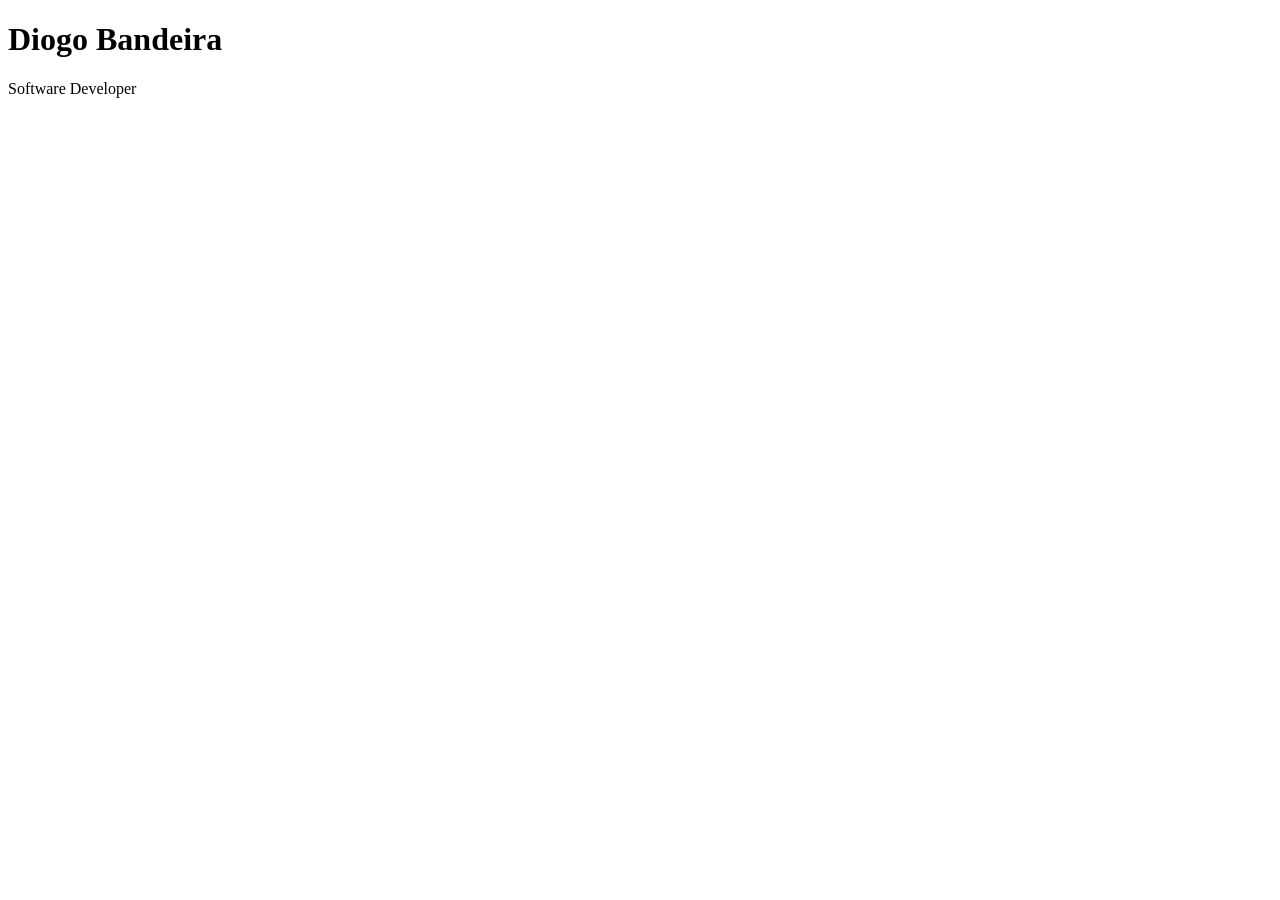
==== index.html @ 6a793694 "criação do parágrafo" ====
<!DOCTYPE html>
<html lang="en">
<head>
    <meta charset="UTF-8">
    <meta name="viewport" content="width=, initial-scale=1.0">
    <title>Document</title>
</head>
<body>
    <h1>Diogo Bandeira</h1>
    <p>Software Developer</p>
</body>
</html>
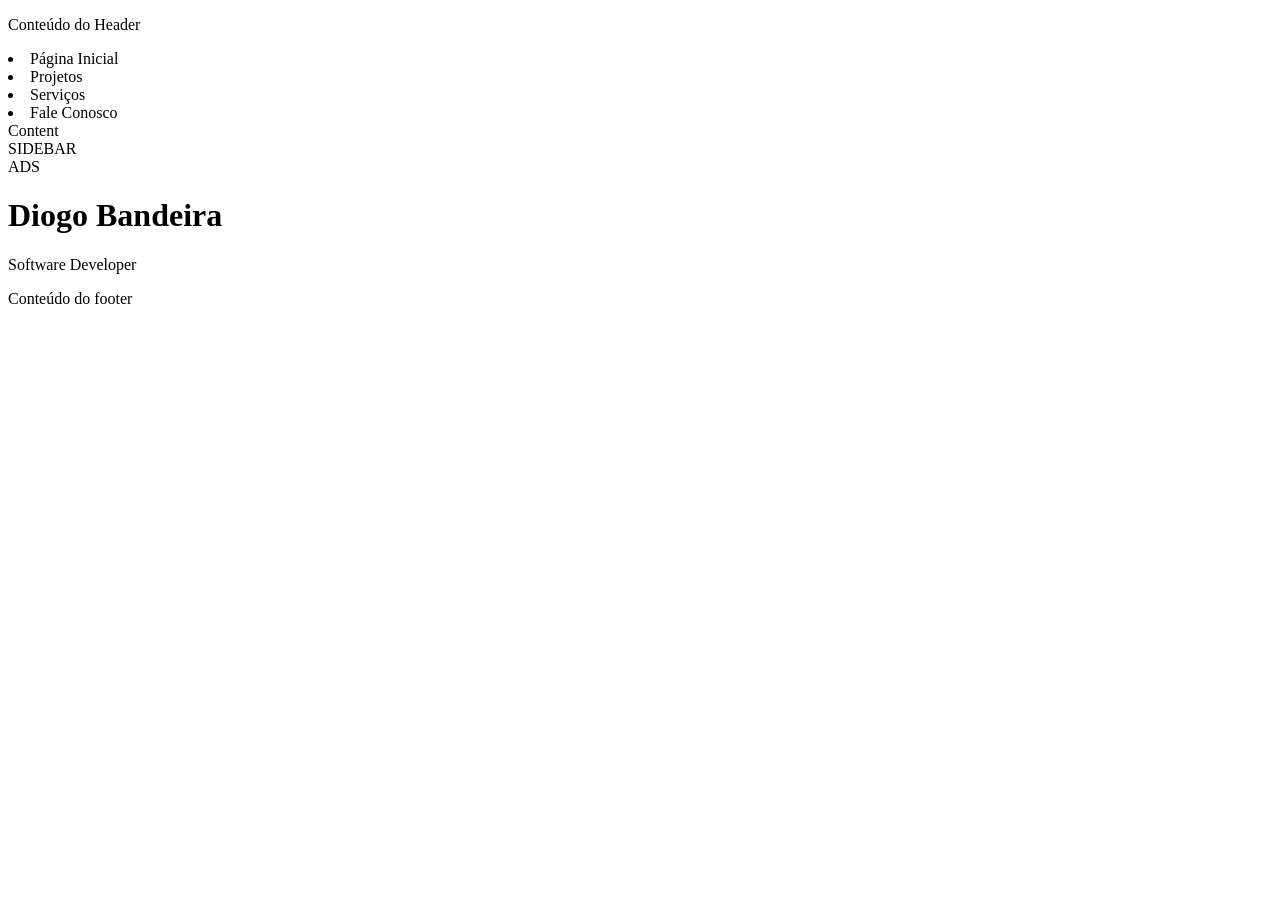
==== commit d6c9cece: "1º ativiade de alteração" ====
--- a/index.html
+++ b/index.html
@@ -3,10 +3,32 @@
 <head>
     <meta charset="UTF-8">
     <meta name="viewport" content="width=, initial-scale=1.0">
-    <title>Document</title>
+    <title>Revisão de HTML</title>
 </head>
-<body>
+<body class="container">
+    <header class="content">
+        <p>Conteúdo do Header</p>
+        <li>Página Inicial </li>
+        <li>Projetos</li>
+        <li>Serviços</li>
+        <li>Fale Conosco</li>
+    </header>
+    <div class="content">
+        <main class="main">Content</main>
+        <aside class="sidebar">SIDEBAR</aside>
+        <aside class="ads">ADS</aside>
+
+
+    </div>
     <h1>Diogo Bandeira</h1>
     <p>Software Developer</p>
+
+    <footer class="footer">
+    <p>
+        Conteúdo do footer
+    </p>
+
+
+    </footer>
 </body>
 </html>
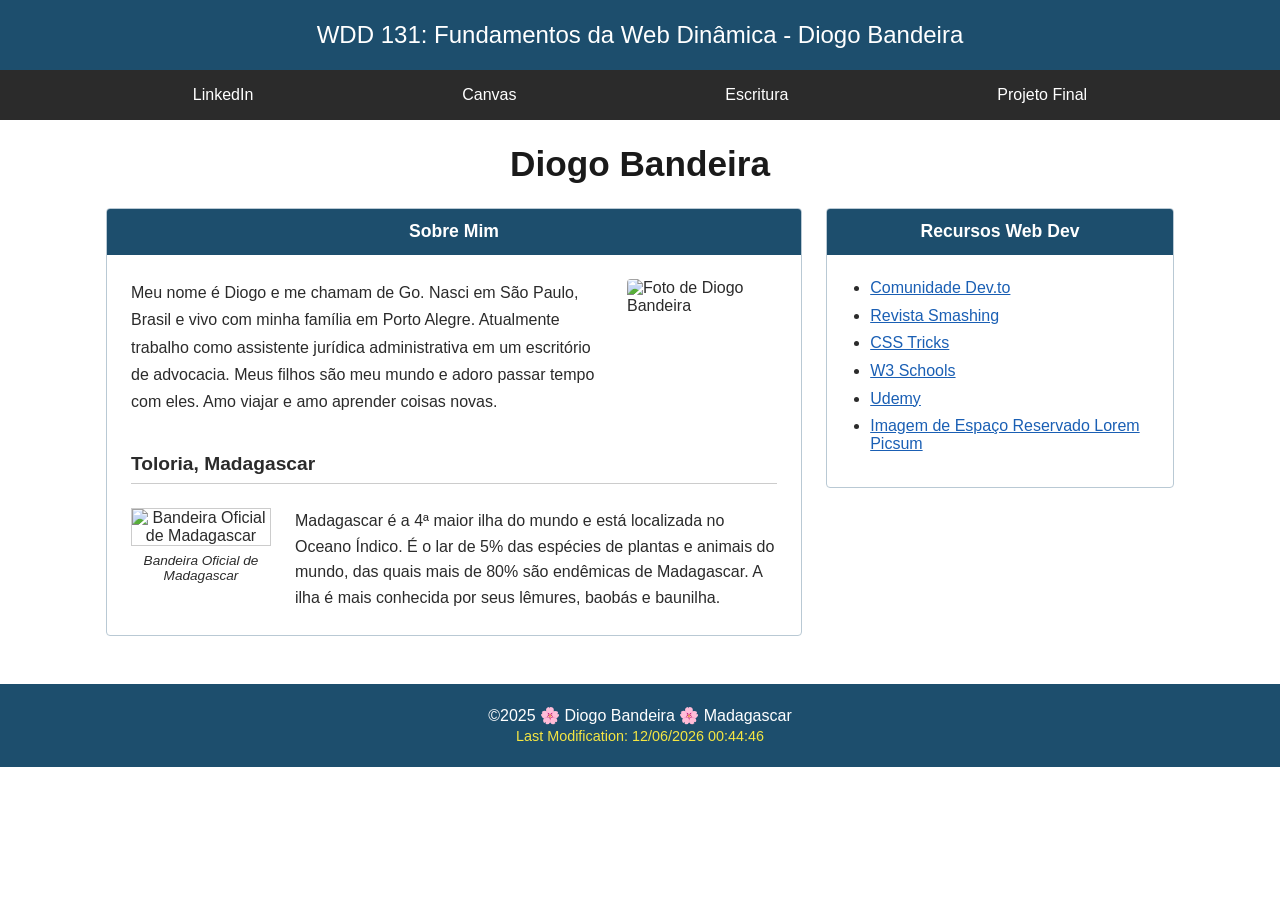
==== commit 9361c28c: "alt" ====
--- a/index.html
+++ b/index.html
@@ -1,34 +1,97 @@
 <!DOCTYPE html>
-<html lang="en">
+<html lang="pt-br">
+
 <head>
     <meta charset="UTF-8">
-    <meta name="viewport" content="width=, initial-scale=1.0">
-    <title>Revisão de HTML</title>
+    <meta name="viewport" content="width=device-width, initial-scale=1.0">
+    <title>WDD,131,Fundamentos da Web Dinâmica Diogo Bandeira</title>
+    <meta name="description" content="WDD,131,Fundamentos da Web Dinâmica Diogo Bandeira">
+    <meta name="author" content="Diogo Bandeira Ramalho">
+    <link rel="stylesheet" href="estilos/base.css">
 </head>
+
 <body class="container">
-    <header class="content">
-        <p>Conteúdo do Header</p>
-        <li>Página Inicial </li>
-        <li>Projetos</li>
-        <li>Serviços</li>
-        <li>Fale Conosco</li>
+    <header>
+        <h1>WDD 131: Fundamentos da Web Dinâmica - Diogo Bandeira</h1>
     </header>
-    <div class="content">
-        <main class="main">Content</main>
-        <aside class="sidebar">SIDEBAR</aside>
-        <aside class="ads">ADS</aside>
 
+    <nav>
+        <ul>
+            <li><a href="#">LinkedIn</a></li>
+            <li><a href="#">Canvas</a></li>
+            <li><a href="#">Escritura</a></li>
+            <li><a href="#">Projeto Final</a></li>
+        </ul>
+    </nav>
 
-    </div>
-    <h1>Diogo Bandeira</h1>
-    <p>Software Developer</p>
+    <main>
+        <h2 class="page-title">Diogo Bandeira</h2>
 
-    <footer class="footer">
-    <p>
-        Conteúdo do footer
-    </p>
+        <div class="content-wrapper">
 
+            <section class="sobre-mim">
+                <h3 class="section-title">Sobre Mim</h3>
+                <div class="section-body">
+                    <div class="sobre-texto-foto">
+                        <p class="sobre-texto">
+                            Meu nome é Diogo e me chamam de Go. Nasci em São Paulo, Brasil e
+                            vivo com minha família em Porto Alegre. Atualmente trabalho como
 
+                            assistente jurídica administrativa em um escritório de advocacia. Meus
+                            filhos são meu mundo e adoro passar tempo com eles. Amo viajar e
+                            amo aprender coisas novas.
+                        </p>
+                        <img src="images/diogo.jpg" alt="Foto de Diogo Bandeira" class="foto-perfil">
+                    </div>
+
+                    <h4 class="cidade-titulo">Toloria, Madagascar</h4>
+                    <hr>
+
+                    <div class="madagascar-info">
+                        <div class="bandeira-container">
+                            <img src="images/bandeira-madagascar.jpg" alt="Bandeira Oficial de Madagascar"
+                                class="bandeira">
+                            <p class="bandeira-legenda">Bandeira Oficial de Madagascar</p>
+                        </div>
+                        <p class="madagascar-texto">
+                            Madagascar é a 4ª maior ilha do mundo e
+                            está localizada no Oceano Índico. É o lar
+                            de 5% das espécies de plantas e animais do
+                            mundo, das quais mais de 80% são
+                            endêmicas de Madagascar. A ilha é mais
+                            conhecida por seus lêmures, baobás e
+                            baunilha.
+                        </p>
+                    </div>
+                </div>
+            </section>
+
+            <aside class="recursos">
+                <h3 class="section-title">Recursos Web Dev</h3>
+                <div class="section-body">
+                    <ul class="lista-recursos">
+                        <li><a href="#">Comunidade Dev.to</a></li>
+                        <li><a href="#">Revista Smashing</a></li>
+                        <li><a href="#">CSS Tricks</a></li>
+                        <li><a href="#">W3 Schools</a></li>
+                        <li><a href="#">Udemy</a></li>
+                        <li><a href="#">Imagem de Espaço Reservado Lorem Picsum</a></li>
+                    </ul>
+                </div>
+            </aside>
+
+        </div>
+    </main>
+
+    <footer>
+        <p>&copy;2025 <span class="emoji">🌸</span> Diogo Bandeira <span class="emoji">🌸</span> Madagascar</p>
+        <p class="last-mod">Last Modification: <span id="lastModified"></span></p>
     </footer>
+
+    <script>
+        document.getElementById("lastModified").textContent = document.lastModified;
+    </script>
+
 </body>
+
 </html>
--- a/estilos/base.css
+++ b/estilos/base.css
@@ -0,0 +1,213 @@
+/* ===== Reset básico ===== */
+* {
+    margin: 0;
+    padding: 0;
+    box-sizing: border-box;
+}
+
+body {
+    font-family: 'Trebuchet MS', 'Segoe UI', Verdana, sans-serif;
+    color: #2b2b2b;
+    background-color: #ffffff;
+}
+
+/* ===== Cabeçalho ===== */
+header {
+    background-color: #1d4e6d;
+    color: #ffffff;
+    text-align: center;
+    padding: 1.3rem 1rem;
+}
+
+header h1 {
+    font-size: 1.5rem;
+    font-weight: 500;
+}
+
+/* ===== Navegação ===== */
+nav {
+    background-color: #2b2b2b;
+}
+
+nav ul {
+    list-style: none;
+    display: flex;
+    justify-content: space-evenly;
+    flex-wrap: wrap;
+}
+
+nav ul li a {
+    display: block;
+    padding: 1rem;
+    color: #ffffff;
+    text-decoration: none;
+    font-size: 1rem;
+}
+
+nav ul li a:hover {
+    color: #7fc6e0;
+}
+
+/* ===== Main ===== */
+main {
+    max-width: 1100px;
+    margin: 0 auto;
+    padding: 1.5rem 1rem 3rem;
+}
+
+.page-title {
+    text-align: center;
+    font-size: 2.2rem;
+    font-weight: 600;
+    margin-bottom: 1.5rem;
+    color: #1a1a1a;
+}
+
+/* ===== Layout de duas colunas ===== */
+.content-wrapper {
+    display: grid;
+    grid-template-columns: 2fr 1fr;
+    gap: 1.5rem;
+    align-items: start;
+}
+
+.sobre-mim,
+.recursos {
+    border: 1px solid #b9c9d4;
+    border-radius: 4px;
+    overflow: hidden;
+}
+
+.section-title {
+    background-color: #1d4e6d;
+    color: #ffffff;
+    text-align: center;
+    padding: 0.8rem;
+    font-size: 1.1rem;
+}
+
+.section-body {
+    padding: 1.5rem;
+}
+
+/* ===== Sobre Mim ===== */
+.sobre-texto-foto {
+    display: flex;
+    gap: 1.5rem;
+    align-items: flex-start;
+    margin-bottom: 1.5rem;
+}
+
+.sobre-texto {
+    flex: 1;
+    line-height: 1.7;
+}
+
+.foto-perfil {
+    width: 150px;
+    height: 150px;
+    object-fit: cover;
+    border-radius: 4px;
+    flex-shrink: 0;
+}
+
+.cidade-titulo {
+    font-size: 1.2rem;
+    margin-bottom: 0.5rem;
+}
+
+hr {
+    border: none;
+    border-top: 1px solid #ccc;
+    margin-bottom: 1.5rem;
+}
+
+.madagascar-info {
+    display: flex;
+    gap: 1.5rem;
+    align-items: flex-start;
+}
+
+.bandeira-container {
+    flex-shrink: 0;
+    text-align: center;
+    width: 140px;
+}
+
+.bandeira {
+    width: 140px;
+    height: 90px;
+    object-fit: cover;
+    border: 1px solid #ccc;
+}
+
+.bandeira-legenda {
+    font-style: italic;
+    font-size: 0.85rem;
+    margin-top: 0.4rem;
+}
+
+.madagascar-texto {
+    flex: 1;
+    line-height: 1.6;
+}
+
+/* ===== Recursos Web Dev ===== */
+.lista-recursos {
+    list-style: disc;
+    padding-left: 1.2rem;
+}
+
+.lista-recursos li {
+    margin-bottom: 0.6rem;
+}
+
+.lista-recursos a {
+    color: #1a5fb4;
+    text-decoration: underline;
+}
+
+.lista-recursos a:hover {
+    color: #0d3d75;
+}
+
+/* ===== Rodapé ===== */
+footer {
+    background-color: #1d4e6d;
+    color: #ffffff;
+    text-align: center;
+    padding: 1.2rem;
+}
+
+footer p {
+    margin: 0.2rem 0;
+}
+
+.last-mod {
+    color: #f5e642;
+    font-size: 0.9rem;
+}
+
+/* ===== Responsivo ===== */
+@media (max-width: 768px) {
+    .content-wrapper {
+        grid-template-columns: 1fr;
+    }
+
+    .sobre-texto-foto {
+        flex-direction: column;
+        align-items: center;
+        text-align: center;
+    }
+
+    .madagascar-info {
+        flex-direction: column;
+        align-items: center;
+        text-align: center;
+    }
+
+    nav ul {
+        flex-direction: column;
+        text-align: center;
+    }
+}
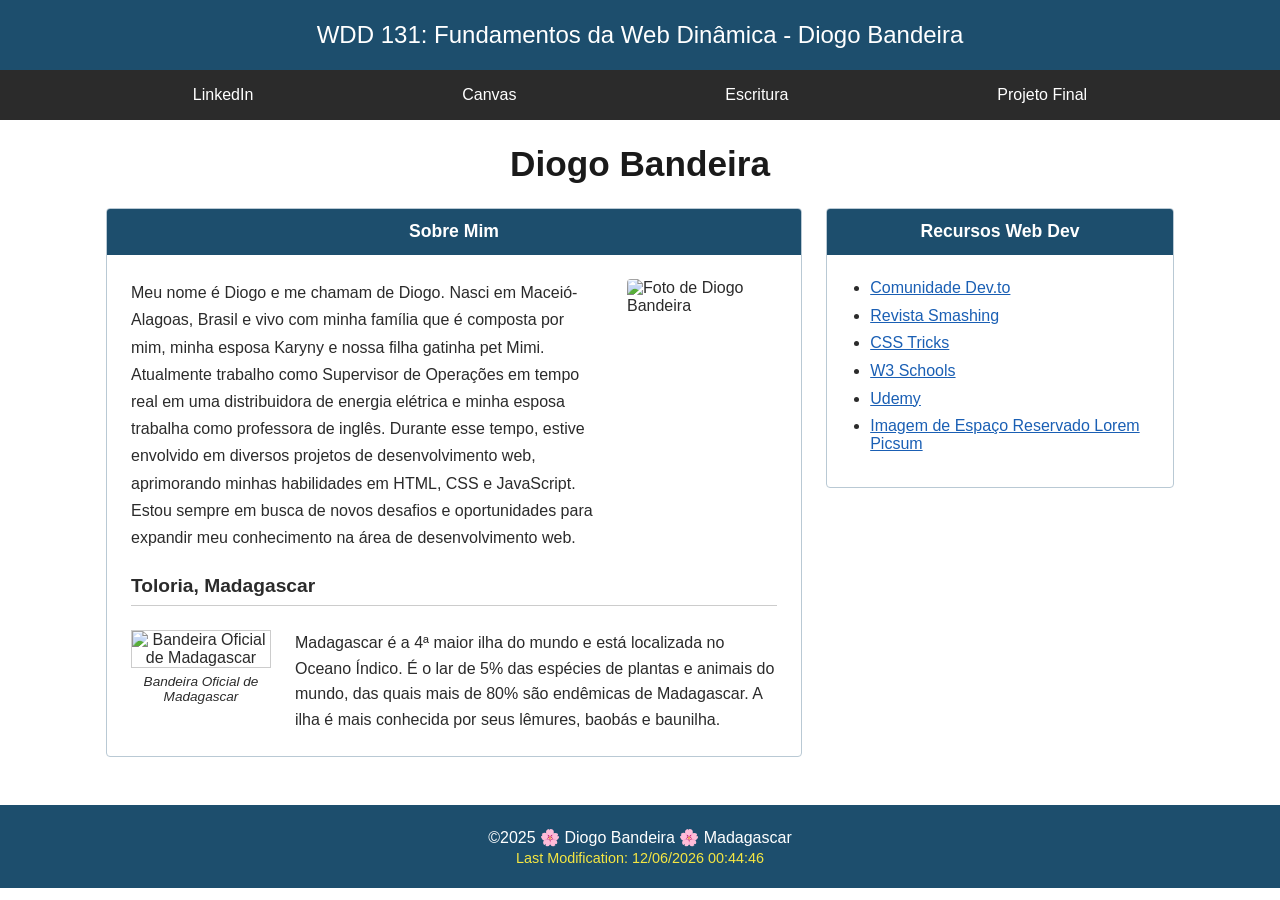
==== commit cb72aadb: "alteracao" ====
--- a/index.html
+++ b/index.html
@@ -5,7 +5,7 @@
     <meta charset="UTF-8">
     <meta name="viewport" content="width=device-width, initial-scale=1.0">
     <title>WDD,131,Fundamentos da Web Dinâmica Diogo Bandeira</title>
-    <meta name="description" content="WDD,131,Fundamentos da Web Dinâmica Diogo Bandeira">
+    <meta name="description" content="Página Principal do site do curso de WDD 131 onde possui informações sobre Diogo Bandeira, o autor do site.">
     <meta name="author" content="Diogo Bandeira Ramalho">
     <link rel="stylesheet" href="estilos/base.css">
 </head>
@@ -34,14 +34,12 @@
                 <div class="section-body">
                     <div class="sobre-texto-foto">
                         <p class="sobre-texto">
-                            Meu nome é Diogo e me chamam de Go. Nasci em São Paulo, Brasil e
-                            vivo com minha família em Porto Alegre. Atualmente trabalho como
-
-                            assistente jurídica administrativa em um escritório de advocacia. Meus
-                            filhos são meu mundo e adoro passar tempo com eles. Amo viajar e
-                            amo aprender coisas novas.
+                            Meu nome é Diogo e me chamam de Diogo. Nasci em Maceió-Alagoas, Brasil e
+                            vivo com minha família que é composta por mim, minha esposa Karyny e nossa filha gatinha pet Mimi. Atualmente trabalho como Supervisor de Operações em tempo real em uma distribuidora de energia elétrica e minha esposa trabalha como professora de inglês.
+                            Durante esse tempo, estive envolvido em diversos projetos de desenvolvimento web, aprimorando minhas habilidades em HTML, CSS e JavaScript. Estou sempre em busca de novos desafios e oportunidades para expandir meu conhecimento na área de desenvolvimento web.
+                    
                         </p>
-                        <img src="images/diogo.jpg" alt="Foto de Diogo Bandeira" class="foto-perfil">
+                        <img src="imagens/diogo.jpeg" alt="Foto de Diogo Bandeira" class="foto-perfil">
                     </div>
 
                     <h4 class="cidade-titulo">Toloria, Madagascar</h4>
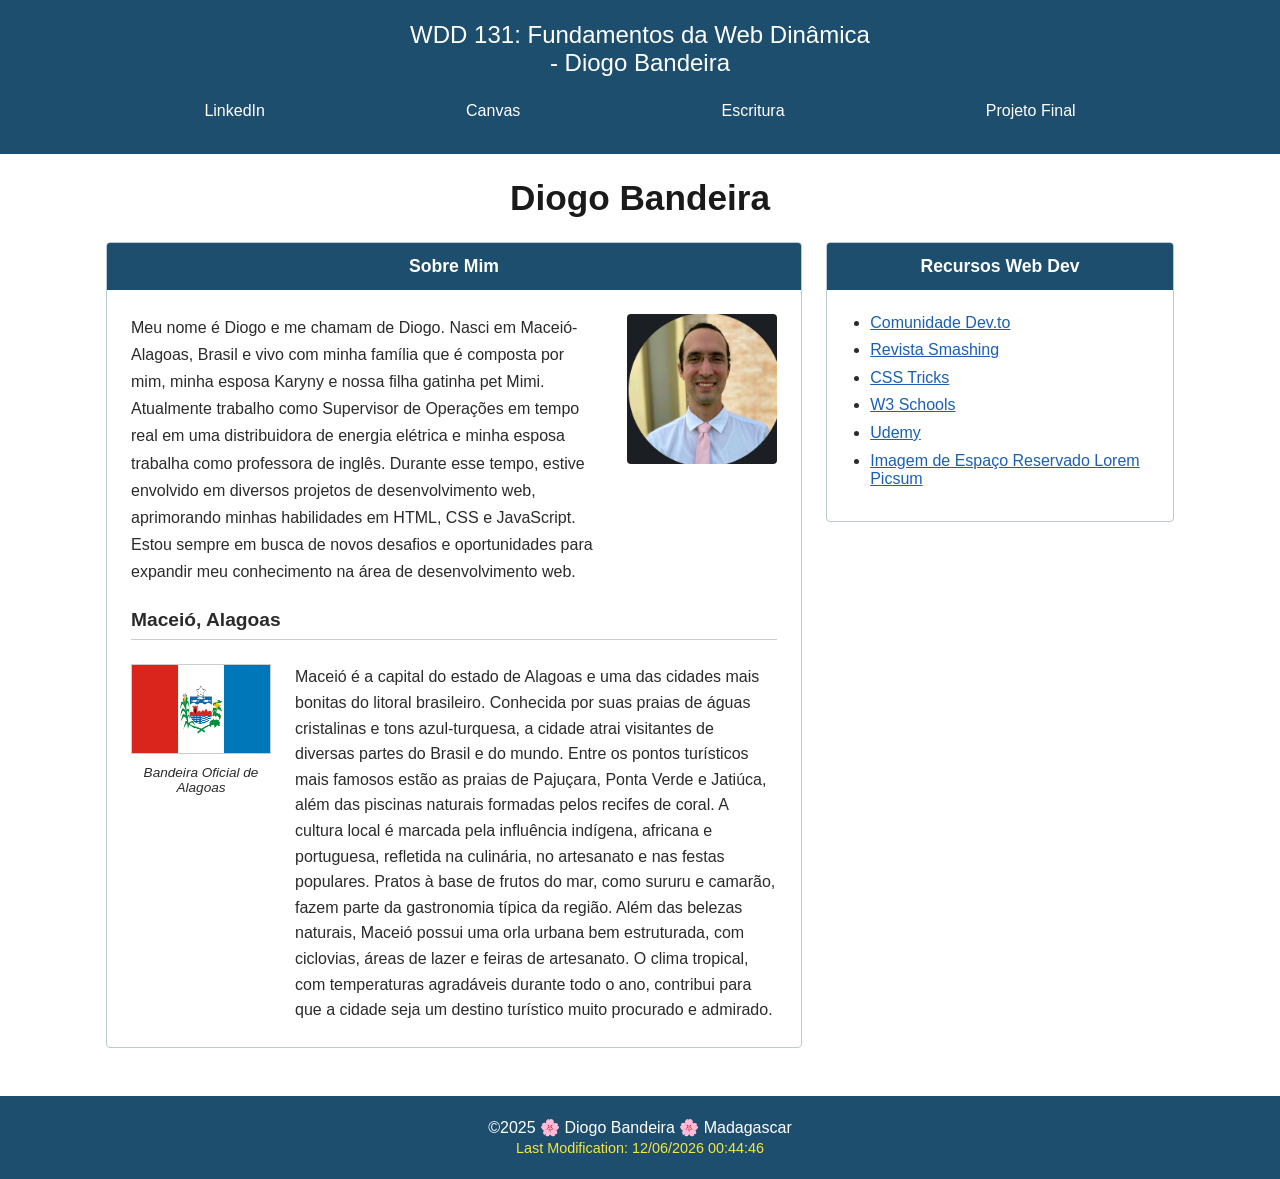
==== commit 438efaf8: "alterações total 01" ====
--- a/index.html
+++ b/index.html
@@ -12,24 +12,24 @@
 
 <body class="container">
     <header>
-        <h1>WDD 131: Fundamentos da Web Dinâmica - Diogo Bandeira</h1>
+        <h1><span id="course-title">WDD 131: Fundamentos da Web Dinâmica</span> - Diogo Bandeira</h1>
+
+        <nav>
+            <ul>
+                <li><a href="#">LinkedIn</a></li>
+                <li><a href="#">Canvas</a></li>
+                <li><a href="#">Escritura</a></li>
+                <li><a href="#">Projeto Final</a></li>
+            </ul>
+        </nav>
     </header>
-
-    <nav>
-        <ul>
-            <li><a href="#">LinkedIn</a></li>
-            <li><a href="#">Canvas</a></li>
-            <li><a href="#">Escritura</a></li>
-            <li><a href="#">Projeto Final</a></li>
-        </ul>
-    </nav>
 
     <main>
         <h2 class="page-title">Diogo Bandeira</h2>
 
         <div class="content-wrapper">
 
-            <section class="sobre-mim">
+            <section class="sobre-mim card">
                 <h3 class="section-title">Sobre Mim</h3>
                 <div class="section-body">
                     <div class="sobre-texto-foto">
@@ -42,29 +42,28 @@
                         <img src="imagens/diogo.jpeg" alt="Foto de Diogo Bandeira" class="foto-perfil">
                     </div>
 
-                    <h4 class="cidade-titulo">Toloria, Madagascar</h4>
+                    <h4 class="cidade-titulo">Maceió, Alagoas</h4>
                     <hr>
 
-                    <div class="madagascar-info">
+                    <div class="maceió-info">
                         <div class="bandeira-container">
-                            <img src="images/bandeira-madagascar.jpg" alt="Bandeira Oficial de Madagascar"
+                            <img src="imagens/bandeira-alagoas.png" alt="Bandeira Oficial de Alagoas"
                                 class="bandeira">
-                            <p class="bandeira-legenda">Bandeira Oficial de Madagascar</p>
+                            <p class="bandeira-legenda">Bandeira Oficial de Alagoas</p>
                         </div>
-                        <p class="madagascar-texto">
-                            Madagascar é a 4ª maior ilha do mundo e
-                            está localizada no Oceano Índico. É o lar
-                            de 5% das espécies de plantas e animais do
-                            mundo, das quais mais de 80% são
-                            endêmicas de Madagascar. A ilha é mais
-                            conhecida por seus lêmures, baobás e
-                            baunilha.
+                        <p class="maceió-texto">
+                            Maceió é a capital do estado de Alagoas e uma das cidades mais bonitas do litoral brasileiro. Conhecida por suas praias de águas cristalinas e tons azul-turquesa, a cidade atrai visitantes de diversas partes do Brasil e do mundo. Entre os pontos turísticos mais famosos estão as praias de Pajuçara, Ponta Verde e Jatiúca, além das piscinas naturais formadas pelos recifes de coral.
+
+A cultura local é marcada pela influência indígena, africana e portuguesa, refletida na culinária, no artesanato e nas festas populares. Pratos à base de frutos do mar, como sururu e camarão, fazem parte da gastronomia típica da região.
+
+Além das belezas naturais, Maceió possui uma orla urbana bem estruturada, com ciclovias, áreas de lazer e feiras de artesanato. O clima tropical, com temperaturas agradáveis durante todo o ano, contribui para que a cidade seja um destino turístico muito procurado e admirado.
+
                         </p>
                     </div>
                 </div>
             </section>
 
-            <aside class="recursos">
+            <section class="recursos card">
                 <h3 class="section-title">Recursos Web Dev</h3>
                 <div class="section-body">
                     <ul class="lista-recursos">
@@ -76,7 +75,7 @@
                         <li><a href="#">Imagem de Espaço Reservado Lorem Picsum</a></li>
                     </ul>
                 </div>
-            </aside>
+            </section>
 
         </div>
     </main>
--- a/estilos/base.css
+++ b/estilos/base.css
@@ -1,213 +1,218 @@
 /* ===== Reset básico ===== */
 * {
-    margin: 0;
-    padding: 0;
-    box-sizing: border-box;
+  margin: 0;
+  padding: 0;
+  box-sizing: border-box;
 }
 
 body {
-    font-family: 'Trebuchet MS', 'Segoe UI', Verdana, sans-serif;
-    color: #2b2b2b;
-    background-color: #ffffff;
+  font-family: 'Trebuchet MS', 'Segoe UI', Verdana, sans-serif;
+  color: #2b2b2b;
+  background-color: #ffffff;
 }
 
 /* ===== Cabeçalho ===== */
 header {
-    background-color: #1d4e6d;
-    color: #ffffff;
-    text-align: center;
-    padding: 1.3rem 1rem;
+  background-color: #1d4e6d;
+  color: #ffffff;
+  text-align: center;
+  padding: 1.3rem 1rem;
 }
 
 header h1 {
-    font-size: 1.5rem;
-    font-weight: 500;
+  font-size: 1.5rem;
+  font-weight: 500;
+}
+
+#course-title {
+  display: block;
 }
 
 /* ===== Navegação ===== */
 nav {
-    background-color: #2b2b2b;
+  background-color: #1d4e6d;
+  margin-top: 0.8rem;
 }
 
 nav ul {
-    list-style: none;
-    display: flex;
-    justify-content: space-evenly;
-    flex-wrap: wrap;
+  list-style: none;
+  display: flex;
+  justify-content: space-evenly;
+  flex-wrap: wrap;
 }
 
 nav ul li a {
-    display: block;
-    padding: 1rem;
-    color: #ffffff;
-    text-decoration: none;
-    font-size: 1rem;
+  display: block;
+  padding: 0.8rem;
+  color: #ffffff;
+  text-decoration: none;
+  font-size: 1rem;
 }
 
 nav ul li a:hover {
-    color: #7fc6e0;
+  color: #7fc6e0;
 }
 
 /* ===== Main ===== */
 main {
-    max-width: 1100px;
-    margin: 0 auto;
-    padding: 1.5rem 1rem 3rem;
+  max-width: 1100px;
+  margin: 0 auto;
+  padding: 1.5rem 1rem 3rem;
 }
 
 .page-title {
-    text-align: center;
-    font-size: 2.2rem;
-    font-weight: 600;
-    margin-bottom: 1.5rem;
-    color: #1a1a1a;
+  text-align: center;
+  font-size: 2.2rem;
+  font-weight: 600;
+  margin-bottom: 1.5rem;
+  color: #1a1a1a;
 }
 
 /* ===== Layout de duas colunas ===== */
 .content-wrapper {
-    display: grid;
-    grid-template-columns: 2fr 1fr;
-    gap: 1.5rem;
-    align-items: start;
-}
-
-.sobre-mim,
-.recursos {
-    border: 1px solid #b9c9d4;
-    border-radius: 4px;
-    overflow: hidden;
+  display: grid;
+  grid-template-columns: 2fr 1fr;
+  gap: 1.5rem;
+  align-items: start;
+}
+
+/* ===== Cards (Sobre Mim / Recursos Web Dev) ===== */
+.card {
+  border: 1px solid #b9c9d4;
+  border-radius: 4px;
+  overflow: hidden;
 }
 
 .section-title {
-    background-color: #1d4e6d;
-    color: #ffffff;
-    text-align: center;
-    padding: 0.8rem;
-    font-size: 1.1rem;
+  background-color: #1d4e6d;
+  color: #ffffff;
+  text-align: center;
+  padding: 0.8rem;
+  font-size: 1.1rem;
 }
 
 .section-body {
-    padding: 1.5rem;
+  padding: 1.5rem;
 }
 
 /* ===== Sobre Mim ===== */
 .sobre-texto-foto {
-    display: flex;
-    gap: 1.5rem;
-    align-items: flex-start;
-    margin-bottom: 1.5rem;
+  display: flex;
+  gap: 1.5rem;
+  align-items: flex-start;
+  margin-bottom: 1.5rem;
 }
 
 .sobre-texto {
-    flex: 1;
-    line-height: 1.7;
+  flex: 1;
+  line-height: 1.7;
 }
 
 .foto-perfil {
-    width: 150px;
-    height: 150px;
-    object-fit: cover;
-    border-radius: 4px;
-    flex-shrink: 0;
+  width: 150px;
+  height: 150px;
+  object-fit: cover;
+  border-radius: 4px;
+  flex-shrink: 0;
 }
 
 .cidade-titulo {
-    font-size: 1.2rem;
-    margin-bottom: 0.5rem;
+  font-size: 1.2rem;
+  margin-bottom: 0.5rem;
 }
 
 hr {
-    border: none;
-    border-top: 1px solid #ccc;
-    margin-bottom: 1.5rem;
-}
-
-.madagascar-info {
-    display: flex;
-    gap: 1.5rem;
-    align-items: flex-start;
+  border: none;
+  border-top: 1px solid #ccc;
+  margin-bottom: 1.5rem;
+}
+
+.maceió-info {
+  display: flex;
+  gap: 1.5rem;
+  align-items: flex-start;
 }
 
 .bandeira-container {
-    flex-shrink: 0;
-    text-align: center;
-    width: 140px;
+  flex-shrink: 0;
+  text-align: center;
+  width: 140px;
 }
 
 .bandeira {
-    width: 140px;
-    height: 90px;
-    object-fit: cover;
-    border: 1px solid #ccc;
+  width: 140px;
+  height: 90px;
+  object-fit: cover;
+  border: 1px solid #ccc;
 }
 
 .bandeira-legenda {
-    font-style: italic;
-    font-size: 0.85rem;
-    margin-top: 0.4rem;
-}
-
-.madagascar-texto {
-    flex: 1;
-    line-height: 1.6;
+  font-style: italic;
+  font-size: 0.85rem;
+  margin-top: 0.4rem;
+}
+
+.maceió-texto {
+  flex: 1;
+  line-height: 1.6;
 }
 
 /* ===== Recursos Web Dev ===== */
 .lista-recursos {
-    list-style: disc;
-    padding-left: 1.2rem;
+  list-style: disc;
+  padding-left: 1.2rem;
 }
 
 .lista-recursos li {
-    margin-bottom: 0.6rem;
+  margin-bottom: 0.6rem;
 }
 
 .lista-recursos a {
-    color: #1a5fb4;
-    text-decoration: underline;
+  color: #1a5fb4;
+  text-decoration: underline;
 }
 
 .lista-recursos a:hover {
-    color: #0d3d75;
+  color: #0d3d75;
 }
 
 /* ===== Rodapé ===== */
 footer {
-    background-color: #1d4e6d;
-    color: #ffffff;
-    text-align: center;
-    padding: 1.2rem;
+  background-color: #1d4e6d;
+  color: #ffffff;
+  text-align: center;
+  padding: 1.2rem;
 }
 
 footer p {
-    margin: 0.2rem 0;
+  margin: 0.2rem 0;
 }
 
 .last-mod {
-    color: #f5e642;
-    font-size: 0.9rem;
+  color: #f5e642;
+  font-size: 0.9rem;
 }
 
 /* ===== Responsivo ===== */
 @media (max-width: 768px) {
-    .content-wrapper {
-        grid-template-columns: 1fr;
-    }
-
-    .sobre-texto-foto {
-        flex-direction: column;
-        align-items: center;
-        text-align: center;
-    }
-
-    .madagascar-info {
-        flex-direction: column;
-        align-items: center;
-        text-align: center;
-    }
-
-    nav ul {
-        flex-direction: column;
-        text-align: center;
-    }
+  .content-wrapper {
+    grid-template-columns: 1fr;
+  }
+
+  .sobre-texto-foto {
+    flex-direction: column;
+    align-items: center;
+    text-align: center;
+  }
+
+  .madagascar-info {
+    flex-direction: column;
+    align-items: center;
+    text-align: center;
+  }
+
+  nav ul {
+    flex-direction: column;
+    text-align: center;
+  }
 }
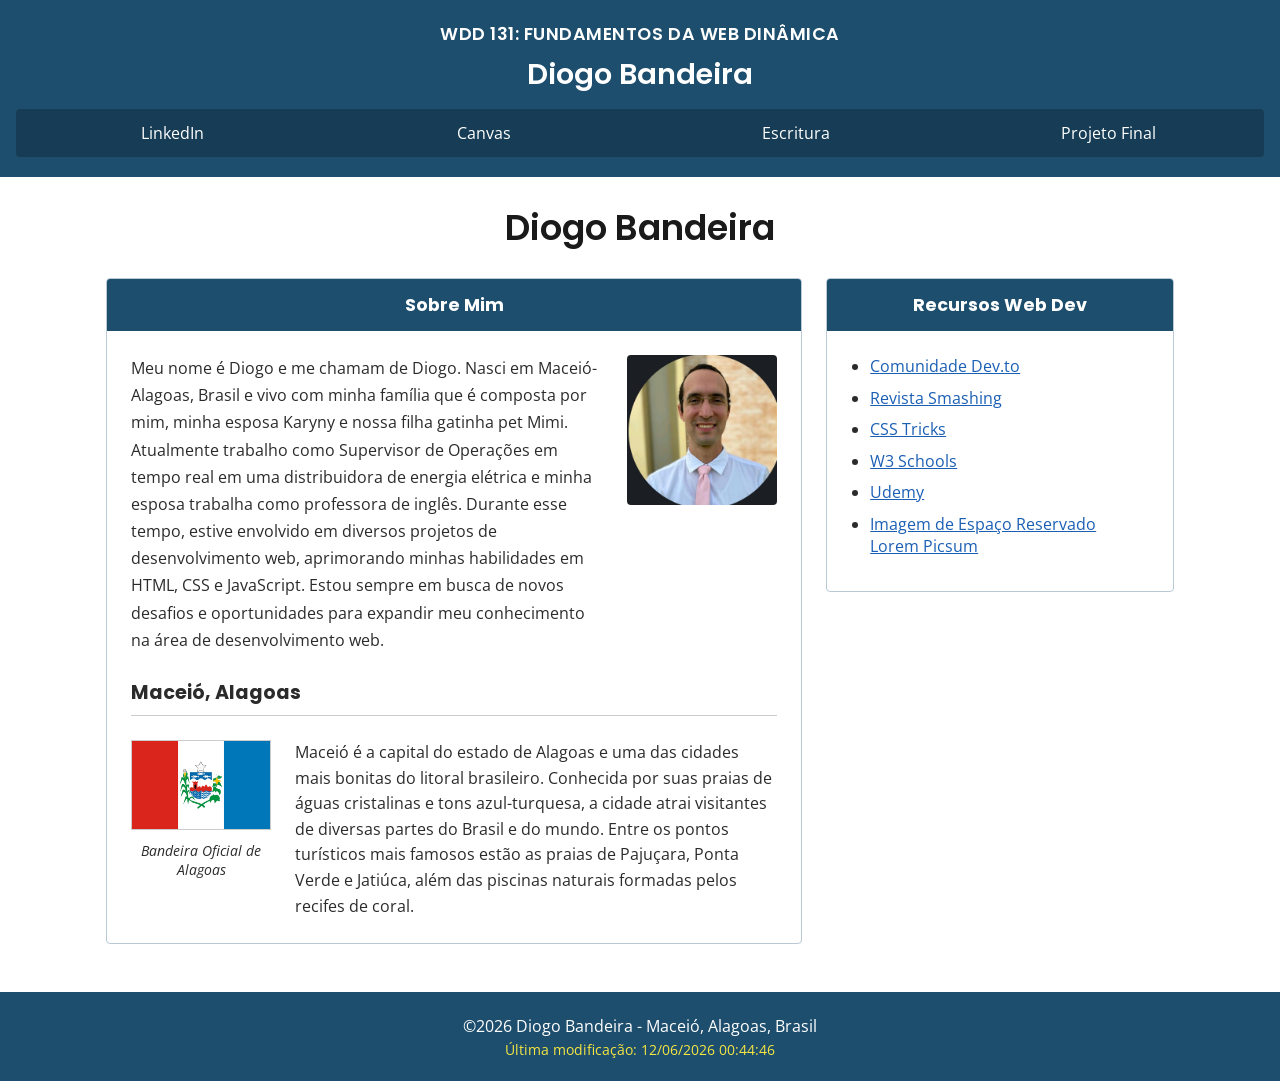
==== commit 14f6335a: "ALTERAÇÃO01.01" ====
--- a/index.html
+++ b/index.html
@@ -4,67 +4,66 @@
 <head>
     <meta charset="UTF-8">
     <meta name="viewport" content="width=device-width, initial-scale=1.0">
-    <title>WDD,131,Fundamentos da Web Dinâmica Diogo Bandeira</title>
-    <meta name="description" content="Página Principal do site do curso de WDD 131 onde possui informações sobre Diogo Bandeira, o autor do site.">
+    <title>WDD 131 – Fundamentos da Web Dinâmica - Diogo Bandeira</title>
+    <meta name="description" content="WDD 131 – Fundamentos da Web Dinâmica. Diogo Bandeira Ramalho. Página pessoal com informações sobre o autor, sua cidade natal Maceió e recursos de desenvolvimento web.">
     <meta name="author" content="Diogo Bandeira Ramalho">
+    <link rel="preconnect" href="https://fonts.googleapis.com">
+    <link rel="preconnect" href="https://fonts.gstatic.com" crossorigin>
+    <link href="https://fonts.googleapis.com/css2?family=Poppins:wght@500;600;700&family=Open+Sans:wght@400;600&display=swap" rel="stylesheet">
     <link rel="stylesheet" href="estilos/base.css">
+    <script src="scripts/obterdatas.js" defer></script>
 </head>
 
 <body class="container">
     <header>
-        <h1><span id="course-title">WDD 131: Fundamentos da Web Dinâmica</span> - Diogo Bandeira</h1>
+        <span id="course-title">WDD 131: Fundamentos da Web Dinâmica</span>
+        <h1>Diogo Bandeira</h1>
 
         <nav>
             <ul>
-                <li><a href="#">LinkedIn</a></li>
-                <li><a href="#">Canvas</a></li>
-                <li><a href="#">Escritura</a></li>
+                <li><a href="https://www.linkedin.com/in/diogo-ramalho-064a88140" target="_blank" rel="noopener">LinkedIn</a></li>
+                <li><a href="https://byupw.instructure.com/" target="_blank" rel="noopener">Canvas</a></li>
+                <li><a href="https://www.churchofjesuschrist.org/study/scriptures/bofm/ether/12?lang=por" target="_blank" rel="noopener">Escritura</a></li>
                 <li><a href="#">Projeto Final</a></li>
             </ul>
         </nav>
     </header>
 
     <main>
-        <h2 class="page-title">Diogo Bandeira</h2>
+        <h1 class="page-title">Diogo Bandeira</h1>
 
         <div class="content-wrapper">
 
             <section class="sobre-mim card">
-                <h3 class="section-title">Sobre Mim</h3>
+                <h2 class="section-title">Sobre Mim</h2>
                 <div class="section-body">
                     <div class="sobre-texto-foto">
                         <p class="sobre-texto">
                             Meu nome é Diogo e me chamam de Diogo. Nasci em Maceió-Alagoas, Brasil e
                             vivo com minha família que é composta por mim, minha esposa Karyny e nossa filha gatinha pet Mimi. Atualmente trabalho como Supervisor de Operações em tempo real em uma distribuidora de energia elétrica e minha esposa trabalha como professora de inglês.
                             Durante esse tempo, estive envolvido em diversos projetos de desenvolvimento web, aprimorando minhas habilidades em HTML, CSS e JavaScript. Estou sempre em busca de novos desafios e oportunidades para expandir meu conhecimento na área de desenvolvimento web.
-                    
                         </p>
                         <img src="imagens/diogo.jpeg" alt="Foto de Diogo Bandeira" class="foto-perfil">
                     </div>
 
-                    <h4 class="cidade-titulo">Maceió, Alagoas</h4>
+                    <h3 class="cidade-titulo">Maceió, Alagoas</h3>
                     <hr>
 
-                    <div class="maceió-info">
+                    <div class="maceio-info">
                         <div class="bandeira-container">
                             <img src="imagens/bandeira-alagoas.png" alt="Bandeira Oficial de Alagoas"
                                 class="bandeira">
                             <p class="bandeira-legenda">Bandeira Oficial de Alagoas</p>
                         </div>
-                        <p class="maceió-texto">
+                        <p class="maceio-texto">
                             Maceió é a capital do estado de Alagoas e uma das cidades mais bonitas do litoral brasileiro. Conhecida por suas praias de águas cristalinas e tons azul-turquesa, a cidade atrai visitantes de diversas partes do Brasil e do mundo. Entre os pontos turísticos mais famosos estão as praias de Pajuçara, Ponta Verde e Jatiúca, além das piscinas naturais formadas pelos recifes de coral.
-
-A cultura local é marcada pela influência indígena, africana e portuguesa, refletida na culinária, no artesanato e nas festas populares. Pratos à base de frutos do mar, como sururu e camarão, fazem parte da gastronomia típica da região.
-
-Além das belezas naturais, Maceió possui uma orla urbana bem estruturada, com ciclovias, áreas de lazer e feiras de artesanato. O clima tropical, com temperaturas agradáveis durante todo o ano, contribui para que a cidade seja um destino turístico muito procurado e admirado.
-
                         </p>
                     </div>
                 </div>
             </section>
 
             <section class="recursos card">
-                <h3 class="section-title">Recursos Web Dev</h3>
+                <h2 class="section-title">Recursos Web Dev</h2>
                 <div class="section-body">
                     <ul class="lista-recursos">
                         <li><a href="#">Comunidade Dev.to</a></li>
@@ -81,13 +80,9 @@
     </main>
 
     <footer>
-        <p>&copy;2025 <span class="emoji">🌸</span> Diogo Bandeira <span class="emoji">🌸</span> Madagascar</p>
-        <p class="last-mod">Last Modification: <span id="lastModified"></span></p>
+        <p>&copy;<span id="anoatual"></span> Diogo Bandeira - Maceió, Alagoas, Brasil</p>
+        <p id="ultimaModificacao"></p>
     </footer>
-
-    <script>
-        document.getElementById("lastModified").textContent = document.lastModified;
-    </script>
 
 </body>
 
--- a/estilos/base.css
+++ b/estilos/base.css
@@ -6,9 +6,14 @@
 }
 
 body {
-  font-family: 'Trebuchet MS', 'Segoe UI', Verdana, sans-serif;
+  font-family: 'Open Sans', 'Segoe UI', Verdana, sans-serif;
   color: #2b2b2b;
   background-color: #ffffff;
+}
+
+h1, h2, h3, h4,
+#course-title {
+  font-family: 'Poppins', 'Trebuchet MS', sans-serif;
 }
 
 /* ===== Cabeçalho ===== */
@@ -19,19 +24,25 @@
   padding: 1.3rem 1rem;
 }
 
-header h1 {
-  font-size: 1.5rem;
-  font-weight: 500;
-}
-
 #course-title {
   display: block;
+  font-size: 1.1rem;
+  font-weight: 600;
+  letter-spacing: 0.03em;
+  text-transform: uppercase;
+  margin-bottom: 0.4rem;
+}
+
+header h1 {
+  font-size: 1.8rem;
+  font-weight: 600;
 }
 
 /* ===== Navegação ===== */
 nav {
-  background-color: #1d4e6d;
+  background-color: #163d55;
   margin-top: 0.8rem;
+  border-radius: 4px;
 }
 
 nav ul {
@@ -41,16 +52,24 @@
   flex-wrap: wrap;
 }
 
+nav ul li {
+  flex: 1;
+}
+
 nav ul li a {
   display: block;
   padding: 0.8rem;
   color: #ffffff;
   text-decoration: none;
   font-size: 1rem;
-}
-
-nav ul li a:hover {
-  color: #7fc6e0;
+  text-align: center;
+  transition: background-color 0.25s ease, color 0.25s ease;
+}
+
+nav ul li a:hover,
+nav ul li a:focus {
+  background-color: #7fc6e0;
+  color: #163d55;
 }
 
 /* ===== Main ===== */
@@ -68,7 +87,7 @@
   color: #1a1a1a;
 }
 
-/* ===== Layout de duas colunas ===== */
+/* ===== Layout de duas colunas (Grid) ===== */
 .content-wrapper {
   display: grid;
   grid-template-columns: 2fr 1fr;
@@ -127,7 +146,7 @@
   margin-bottom: 1.5rem;
 }
 
-.maceió-info {
+.maceio-info {
   display: flex;
   gap: 1.5rem;
   align-items: flex-start;
@@ -152,7 +171,7 @@
   margin-top: 0.4rem;
 }
 
-.maceió-texto {
+.maceio-texto {
   flex: 1;
   line-height: 1.6;
 }
@@ -188,7 +207,7 @@
   margin: 0.2rem 0;
 }
 
-.last-mod {
+footer p:last-child {
   color: #f5e642;
   font-size: 0.9rem;
 }
@@ -205,7 +224,7 @@
     text-align: center;
   }
 
-  .madagascar-info {
+  .maceio-info {
     flex-direction: column;
     align-items: center;
     text-align: center;
